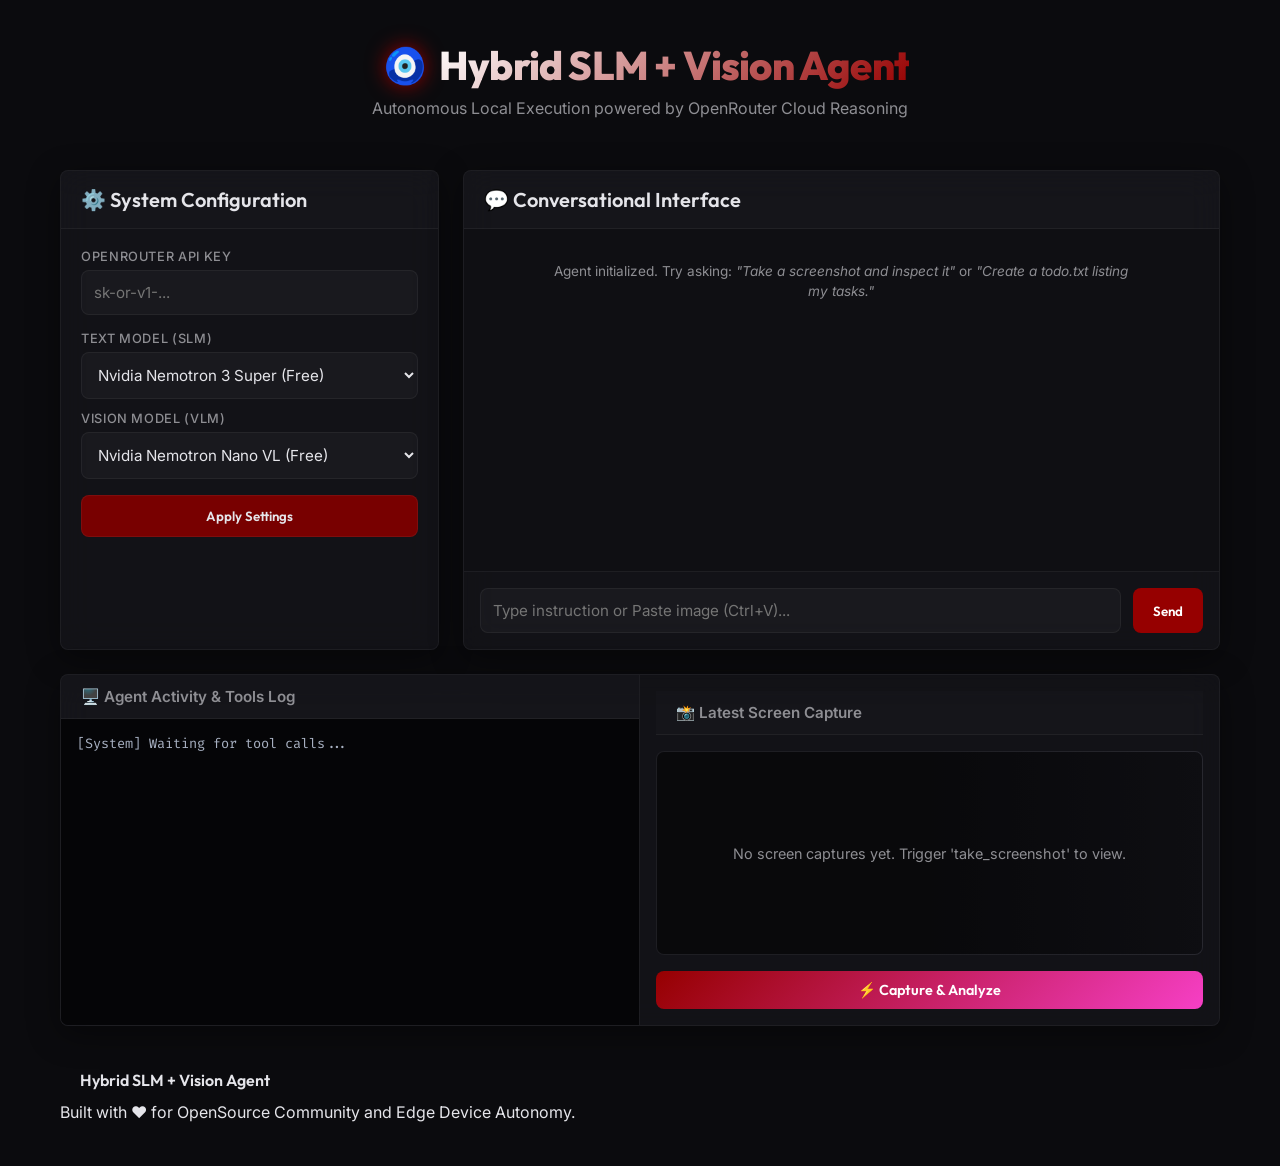
==== static/index.html @ b4f6aeb5 "Added FastAPI dashboard with visual clipboard pasting and tool execution" ====
<!DOCTYPE html>
<html lang="en">
<head>
    <meta charset="UTF-8">
    <meta name="viewport" content="width=device-width, initial-scale=1.0">
    <title>Hybrid Agent Dashboard</title>
    <!-- Fonts -->
    <link rel="preconnect" href="https://fonts.googleapis.com">
    <link rel="preconnect" href="https://fonts.gstatic.com" crossorigin>
    <link href="https://fonts.googleapis.com/css2?family=Inter:wght@300;400;500;600&family=Outfit:wght@400;600;700;800&family=Fira+Code:wght@400;500&display=swap" rel="stylesheet">
    <link rel="stylesheet" href="style.css">
</head>
<body>

    <!-- SVG Scroll Animated Line -->
    <div class="svg-line-container">
        <svg class="scroll-svg" viewBox="0 0 100 1200" preserveAspectRatio="none">
            <path id="scroll-path" d="M 50 0 C 15 250, 85 500, 50 750 C 15 1000, 85 1100, 50 1200" stroke="url(#scroll-grad)" stroke-width="4" fill="none" stroke-linecap="round"/>
            <defs>
                <linearGradient id="scroll-grad" x1="0" y1="0" x2="0" y2="1">
                    <stop offset="0%" stop-color="#0A84FF"/>
                    <stop offset="50%" stop-color="#30D158"/>
                    <stop offset="100%" stop-color="#0A84FF"/>
                </linearGradient>
            </defs>
        </svg>
    </div>

    <!-- Main Container -->
    <div class="app-layout">
        
        <!-- HEADER -->
        <header class="app-header animate-fade-in">
            <div class="header-logo">
                <div class="logo-glow"></div>
                <span class="logo-icon">🧿</span>
                <h1>Hybrid SLM + Vision Agent</h1>
            </div>
            <p class="subtitle">Autonomous Local Execution powered by OpenRouter Cloud Reasoning</p>
        </header>

        <main class="grid-container">

            <!-- SECTION 1: CONFIGURATION & STATUS -->
            <section class="card config-card animate-slide-up" style="--delay: 1;">
                <div class="card-header">
                    <h2>⚙️ System Configuration</h2>
                </div>
                <div class="card-body">
                    <div class="input-group">
                        <label for="api-key">OpenRouter API Key</label>
                        <input type="password" id="api-key" placeholder="sk-or-v1-...">
                    </div>
                    
                    <div class="input-row">
                        <div class="input-group">
                            <label for="text-model">Text Model (SLM)</label>
                            <select id="text-model">
                                <option value="nvidia/nemotron-3-super-120b-a12b:free">Nvidia Nemotron 3 Super (Free)</option>
                                <option value="meta-llama/llama-3.3-70b-instruct:free">Llama 3.3 70B (Free)</option>
                                <option value="meta-llama/llama-3.2-3b-instruct:free">Llama 3.2 3B (Free)</option>
                            </select>
                        </div>
                        <div class="input-group">
                            <label for="vision-model">Vision Model (VLM)</label>
                            <select id="vision-model">
                                <option value="nvidia/nemotron-nano-12b-v2-vl:free">Nvidia Nemotron Nano VL (Free)</option>
                                <option value="nvidia/nemotron-3-nano-omni-30b-a3b-reasoning:free">Nvidia Nemotron Omni (Free)</option>
                            </select>
                        </div>
                    </div>
                    <button id="save-config-btn" class="btn btn-secondary">Apply Settings</button>
                </div>
            </section>

            <!-- SECTION 2: THE CHAT CONTAINER -->
            <section class="card chat-card animate-slide-up" style="--delay: 2;">
                <div class="card-header">
                    <h2>💬 Conversational Interface</h2>
                </div>
                <div class="chat-messages" id="chat-box">
                    <div class="message system-msg">
                        Agent initialized. Try asking: <em>"Take a screenshot and inspect it"</em> or <em>"Create a todo.txt listing my tasks."</em>
                    </div>
                </div>
                <!-- Image attachment preview container -->
                <div class="image-preview-wrapper" id="preview-wrapper" style="display: none;">
                    <div class="preview-thumbnail">
                        <img id="preview-img" src="" alt="Pasted snippet">
                        <button id="clear-preview-btn" class="clear-btn">&times;</button>
                    </div>
                </div>
                <div class="chat-input-area">
                    <input type="text" id="chat-input" placeholder="Type instruction or Paste image (Ctrl+V)..." autocomplete="off">
                    <button id="send-btn" class="btn btn-primary">Send</button>
                </div>
            </section>

            <!-- SECTION 3: REAL-TIME CONSOLE & SCREENSHOT -->
            <section class="card dashboard-card animate-slide-up" style="--delay: 3;">
                <div class="dashboard-columns">
                    <!-- Tool Activity Log -->
                    <div class="console-column">
                        <div class="column-header">
                            <h3>🖥️ Agent Activity & Tools Log</h3>
                        </div>
                        <div class="console-output" id="console-box">
                            <div class="console-line system">[System] Waiting for tool calls...</div>
                        </div>
                    </div>

                    <!-- Visual Panel (Lazy loaded screenshot) -->
                    <div class="screen-column">
                        <div class="column-header">
                            <h3>📸 Latest Screen Capture</h3>
                        </div>
                        <div class="screenshot-container lazy-load-wrapper" id="screenshot-wrapper">
                            <!-- Image is lazy-loaded -->
                            <img data-src="/screenshot.png" alt="Desktop screenshot" id="screenshot-img" class="lazy-image">
                            <div class="image-overlay" id="image-overlay">
                                <span>No screen captures yet. Trigger 'take_screenshot' to view.</span>
                            </div>
                        </div>
                        <div class="quick-actions">
                            <button id="snap-btn" class="btn btn-action">⚡ Capture & Analyze</button>
                        </div>
                    </div>
                </div>
            </section>

        </main>

        <footer class="app-footer">
            <p class="btn">Hybrid SLM + Vision Agent</p>
            <p>Built with ❤️ for OpenSource Community and Edge Device Autonomy.</p>
        </footer>

    </div>

    <script src="app.js"></script>
</body>
</html>
---- static/style.css ----
/* ==========================================
   DESIGN SYSTEM STYLES (STITCHMCP DARK MODE)
   ========================================== */

:root {
    --bg-main: #0B0B0E;
    --bg-card: rgba(22, 22, 28, 0.7);
    --bg-card-border: rgba(255, 255, 255, 0.05);
    
    /* StitchMCP Color Tokens */
    --color-primary: #960000; /* Electric Blue */
    --color-primary-glow: rgba(10, 132, 255, 0.15);
    --color-secondary: #f63fc5; /* Active Green */
    --color-secondary-glow: rgba(48, 209, 88, 0.1);
    --color-error: #FF453A; /* Coral Red */
    
    --text-main: #E5E5EA;
    --text-muted: #8E8E93;
    
    /* Outfits / Inter Typography Scale */
    --font-headline: 'Outfit', sans-serif;
    --font-body: 'Inter', sans-serif;
    --font-mono: 'Fira Code', monospace;
    
    /* Roundness and Borders (ROUND_EIGHT) */
    --radius-eight: 8px;
    
    --transition-smooth: all 0.3s cubic-bezier(0.25, 0.8, 0.25, 1);
}

* {
    box-sizing: border-box;
    margin: 0;
    padding: 0;
}

body {
    background-color: var(--bg-main);
    color: var(--text-main);
    font-family: var(--font-body);
    min-height: 100vh;
    overflow-x: hidden;
    position: relative;
}

/* ==========================================
   SVG LINE INTERACTIVE ANIMATION
   ========================================== */

.svg-line-container {
    position: absolute;
    top: 0;
    left: 50%;
    transform: translateX(-50%);
    width: 100%;
    max-width: 1200px;
    height: 100%;
    pointer-events: none;
    z-index: 1;
}

.scroll-svg {
    width: 100%;
    height: 100%;
    opacity: 0.2;
}

/* ==========================================
   APP LAYOUT
   ========================================== */

.app-layout {
    position: relative;
    z-index: 2;
    max-width: 1200px;
    margin: 0 auto;
    padding: 40px 20px;
    display: flex;
    flex-direction: column;
    gap: 32px;
}

.app-header {
    text-align: center;
    position: relative;
    padding-bottom: 20px;
}

.header-logo {
    display: inline-flex;
    align-items: center;
    gap: 12px;
    font-family: var(--font-headline);
    position: relative;
}

.logo-icon {
    font-size: 2.2rem;
    filter: drop-shadow(0 0 10px var(--color-primary));
}

.header-logo h1 {
    font-size: 2.5rem;
    font-weight: 800;
    letter-spacing: -0.02em;
    background: linear-gradient(135deg, #FFF 0%, var(--color-primary) 100%);
    -webkit-background-clip: text;
    -webkit-text-fill-color: transparent;
}

.subtitle {
    margin-top: 8px;
    font-size: 1rem;
    color: var(--text-muted);
}

/* ==========================================
   GRID CARDS (GLASSMORPHISM)
   ========================================== */

.grid-container {
    display: grid;
    grid-template-columns: 1fr;
    gap: 24px;
}

@media(min-width: 900px) {
    .grid-container {
        grid-template-columns: 1fr 2fr;
    }
    .dashboard-card {
        grid-column: span 2;
    }
}

.card {
    background-color: var(--bg-card);
    backdrop-filter: blur(16px);
    border: 1px solid var(--bg-card-border);
    border-radius: var(--radius-eight);
    box-shadow: 0 8px 32px 0 rgba(0, 0, 0, 0.4);
    display: flex;
    flex-direction: column;
    overflow: hidden;
    transition: var(--transition-smooth);
}

.card:hover {
    border-color: rgba(10, 132, 255, 0.2);
    box-shadow: 0 12px 40px 0 rgba(10, 132, 255, 0.05);
}

.card-header {
    padding: 16px 20px;
    border-bottom: 1px solid var(--bg-card-border);
    background: rgba(255, 255, 255, 0.01);
}

.card-header h2 {
    font-family: var(--font-headline);
    font-size: 1.25rem;
    font-weight: 600;
    display: flex;
    align-items: center;
    gap: 8px;
}

.card-body {
    padding: 20px;
    display: flex;
    flex-direction: column;
    gap: 16px;
}

/* ==========================================
   INPUTS & FORM ELEMENTS
   ========================================== */

.input-group {
    display: flex;
    flex-direction: column;
    gap: 6px;
}

.input-row {
    display: flex;
    flex-direction: column;
    gap: 12px;
}

.input-row .input-group {
    flex: 1;
}

label {
    font-size: 0.8rem;
    font-weight: 500;
    color: var(--text-muted);
    text-transform: uppercase;
    letter-spacing: 0.05em;
}

input, select {
    background: rgba(255, 255, 255, 0.03);
    border: 1px solid var(--bg-card-border);
    border-radius: var(--radius-eight);
    color: var(--text-main);
    padding: 12px;
    font-family: var(--font-body);
    font-size: 0.95rem;
    transition: var(--transition-smooth);
}

input:focus, select:focus {
    outline: none;
    border-color: var(--color-primary);
    background: rgba(10, 132, 255, 0.03);
    box-shadow: 0 0 10px rgba(10, 132, 255, 0.1);
}

/* Buttons */
.btn {
    border: none;
    border-radius: var(--radius-eight);
    padding: 12px 20px;
    font-family: var(--font-headline);
    font-weight: 600;
    cursor: pointer;
    transition: var(--transition-smooth);
    display: inline-flex;
    align-items: center;
    justify-content: center;
}

.btn-primary {
    background-color: var(--color-primary);
    color: #FFF;
}

.btn-primary:hover {
    background-color: #ec300a;
    box-shadow: 0 0 15px rgba(10, 132, 255, 0.4);
}

.btn-secondary {
    background-color: rgb(120, 0, 0);
    color: var(--text-main);
    border: 1px solid var(--bg-card-border);
}

.btn-secondary:hover {
    background-color: red;
}

.btn-action {
    background: linear-gradient(135deg, var(--color-primary) 0%, var(--color-secondary) 100%);
    color: #FFF;
    font-size: 0.9rem;
    padding: 10px 16px;
    width: 100%;
}

.btn-action:hover {
    filter: brightness(1.1);
    box-shadow: 0 0 15px rgba(48, 209, 88, 0.3);
}

/* ==========================================
   CHAT MESSAGES STYLE
   ========================================== */

.chat-card {
    height: 480px;
}

.chat-messages {
    flex: 1;
    padding: 20px;
    overflow-y: auto;
    display: flex;
    flex-direction: column;
    gap: 16px;
    background: rgba(0, 0, 0, 0.15);
}

.message {
    padding: 12px 16px;
    border-radius: var(--radius-eight);
    max-width: 85%;
    line-height: 1.5;
    font-size: 0.95rem;
    animation: bubble-pop 0.3s cubic-bezier(0.25, 0.8, 0.25, 1) forwards;
}

.user-msg {
    align-self: flex-end;
    background-color: var(--color-primary-glow);
    border: 1px solid rgba(10, 132, 255, 0.2);
    color: var(--text-main);
}

.agent-msg {
    align-self: flex-start;
    background-color: rgba(255, 255, 255, 0.03);
    border: 1px solid var(--bg-card-border);
    color: var(--text-main);
}

.system-msg {
    align-self: center;
    background-color: transparent;
    color: var(--text-muted);
    font-size: 0.85rem;
    text-align: center;
}

.chat-input-area {
    padding: 16px;
    border-top: 1px solid var(--bg-card-border);
    display: flex;
    gap: 12px;
}

.chat-input-area input {
    flex: 1;
}

/* ==========================================
   REAL-TIME LOGS & SCREENSHOT COLUMNS
   ========================================== */

.dashboard-columns {
    display: grid;
    grid-template-columns: 1fr;
    min-height: 350px;
}

@media(min-width: 800px) {
    .dashboard-columns {
        grid-template-columns: 1fr 1fr;
    }
}

.console-column {
    border-right: 1px solid var(--bg-card-border);
    display: flex;
    flex-direction: column;
    height: 100%;
}

.column-header {
    padding: 12px 20px;
    background: rgba(255, 255, 255, 0.01);
    border-bottom: 1px solid var(--bg-card-border);
}

.column-header h3 {
    font-size: 0.95rem;
    font-weight: 600;
    color: var(--text-muted);
}

.console-output {
    flex: 1;
    background-color: #050507;
    font-family: var(--font-mono);
    padding: 16px;
    font-size: 0.85rem;
    overflow-y: auto;
    display: flex;
    flex-direction: column;
    gap: 8px;
    color: #A9B2C3;
    max-height: 320px;
}

.console-line.tool {
    color: var(--color-primary);
}

.console-line.success {
    color: var(--color-secondary);
}

.console-line.error {
    color: var(--color-error);
}

.screen-column {
    display: flex;
    flex-direction: column;
    padding: 16px;
    gap: 16px;
}

/* ==========================================
   LAZY LOADING SCREEN FRAME WITH PULSING EFFECT
   ========================================== */

.screenshot-container {
    flex: 1;
    position: relative;
    border: 1px solid var(--bg-card-border);
    border-radius: var(--radius-eight);
    overflow: hidden;
    background-color: #121217;
    min-height: 200px;
    display: flex;
    align-items: center;
    justify-content: center;
}

.lazy-load-wrapper.loading {
    background: linear-gradient(90deg, #121217 25%, #1C1C24 50%, #121217 75%);
    background-size: 200% 100%;
    animation: pulsing-load 1.5s infinite;
}

.lazy-image {
    width: 100%;
    height: 100%;
    object-fit: contain;
    opacity: 0;
    transition: opacity 0.5s ease-in-out;
}

.lazy-image.loaded {
    opacity: 1;
}

.image-overlay {
    position: absolute;
    top: 0;
    left: 0;
    width: 100%;
    height: 100%;
    display: flex;
    align-items: center;
    justify-content: center;
    background: rgba(0,0,0,0.5);
    padding: 20px;
    text-align: center;
    font-size: 0.9rem;
    color: var(--text-muted);
}

.screenshot-container.has-image .image-overlay {
    display: none;
}

/* ==========================================
   ANIMATIONS & KEYFRAMES
   ========================================== */

@keyframes bubble-pop {
    from {
        opacity: 0;
        transform: scale(0.95) translateY(10px);
    }
    to {
        opacity: 1;
        transform: scale(1) translateY(0);
    }
}

@keyframes pulsing-load {
    0% { background-position: 200% 0; }
    100% { background-position: -200% 0; }
}

.animate-fade-in {
    opacity: 0;
    animation: fade-in 0.8s ease-out forwards;
}

.animate-slide-up {
    opacity: 0;
    transform: translateY(20px);
    animation: slide-up 0.6s cubic-bezier(0.25, 1, 0.5, 1) forwards;
    animation-delay: calc(var(--delay) * 0.15s);
}

@keyframes fade-in {
    to { opacity: 1; }
}

@keyframes slide-up {
    to {
        opacity: 1;
        transform: translateY(0);
    }
}

/* Image Preview Thumbnail Styling */
.image-preview-wrapper {
    padding: 10px 16px 0 16px;
    background: rgba(0, 0, 0, 0.1);
    display: flex;
}

.preview-thumbnail {
    position: relative;
    width: 150px;
    height: 150px;
    border-radius: var(--radius-eight);
    border: 1px solid var(--color-primary);
    overflow: hidden;
    box-shadow: 0 0 10px rgba(10, 132, 255, 0.2);
}

.preview-thumbnail img {
    width: 100%;
    height: 100%;
    object-fit: cover;
}

.clear-btn {
    position: absolute;
    top: 2px;
    right: 2px;
    background: rgba(0, 0, 0, 0.7);
    color: #FFF;
    border: none;
    border-radius: 50%;
    width: 16px;
    height: 16px;
    font-size: 10px;
    display: flex;
    align-items: center;
    justify-content: center;
    cursor: pointer;
    font-weight: bold;
    transition: var(--transition-smooth);
}

.clear-btn:hover {
    background: var(--color-error);
}
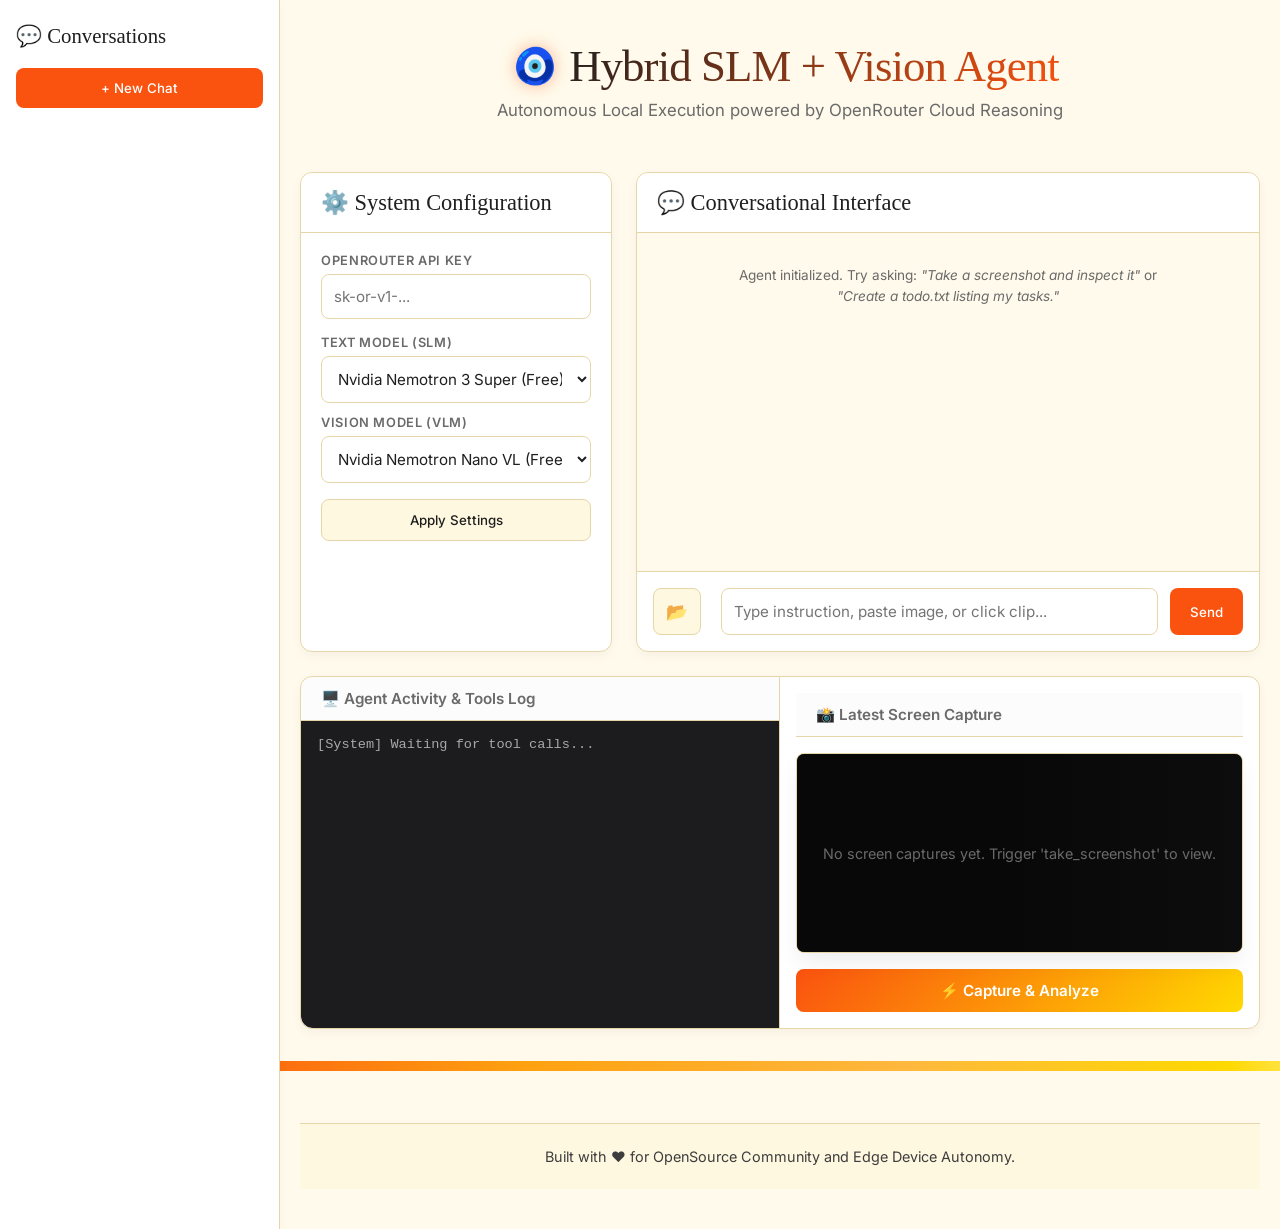
==== commit aa28c47e: "Add Converstional Chat History and Pydantic endpoint validations" ====
--- a/static/index.html
+++ b/static/index.html
@@ -15,19 +15,31 @@
     <!-- SVG Scroll Animated Line -->
     <div class="svg-line-container">
         <svg class="scroll-svg" viewBox="0 0 100 1200" preserveAspectRatio="none">
-            <path id="scroll-path" d="M 50 0 C 15 250, 85 500, 50 750 C 15 1000, 85 1100, 50 1200" stroke="url(#scroll-grad)" stroke-width="4" fill="none" stroke-linecap="round"/>
+            <path id="scroll-path" d="M 50 0 C 5 150, 95 300, 10 450 C 95 600, 5 750, 90 900 C 5 1050, 95 1150, 50 1200" stroke="url(#scroll-grad)" stroke-width="3" fill="none" stroke-linecap="round"/>
             <defs>
                 <linearGradient id="scroll-grad" x1="0" y1="0" x2="0" y2="1">
-                    <stop offset="0%" stop-color="#0A84FF"/>
-                    <stop offset="50%" stop-color="#30D158"/>
-                    <stop offset="100%" stop-color="#0A84FF"/>
+                    <stop offset="0%" stop-color="#fa520f"/>
+                    <stop offset="50%" stop-color="#ffa110"/>
+                    <stop offset="100%" stop-color="#ffd900"/>
                 </linearGradient>
             </defs>
         </svg>
     </div>
 
-    <!-- Main Container -->
-    <div class="app-layout">
+    <div class="app-container">
+        
+        <!-- SIDEBAR -->
+        <aside class="sidebar">
+            <div class="sidebar-title">
+                <span>💬 Conversations</span>
+            </div>
+            <button id="new-chat-btn" class="btn btn-new-chat">+ New Chat</button>
+            <div class="sidebar-list" id="sidebar-list">
+                <!-- Loaded dynamically -->
+            </div>
+        </aside>
+
+        <div class="app-layout">
         
         <!-- HEADER -->
         <header class="app-header animate-fade-in">
@@ -91,10 +103,13 @@
                     </div>
                 </div>
                 <div class="chat-input-area">
-                    <input type="text" id="chat-input" placeholder="Type instruction or Paste image (Ctrl+V)..." autocomplete="off">
+                    <input type="file" id="file-input" accept="image/*" style="display: none;">
+                    <button id="upload-btn" class="btn btn-secondary" style="padding: 12px; margin-right: 8px; font-size: 1.1rem;" title="Upload Image File">📂</button>
+                    <input type="text" id="chat-input" placeholder="Type instruction, paste image, or click clip..." autocomplete="off">
                     <button id="send-btn" class="btn btn-primary">Send</button>
                 </div>
             </section>
+
 
             <!-- SECTION 3: REAL-TIME CONSOLE & SCREENSHOT -->
             <section class="card dashboard-card animate-slide-up" style="--delay: 3;">
@@ -130,10 +145,14 @@
 
         </main>
 
+        <!-- Horizontal Sunset Stripe Brand Element -->
+        <div class="sunset-stripe-band"></div>
+
         <footer class="app-footer">
-            <p class="btn">Hybrid SLM + Vision Agent</p>
             <p>Built with ❤️ for OpenSource Community and Edge Device Autonomy.</p>
         </footer>
+
+        </div>
 
     </div>
 
--- a/static/style.css
+++ b/static/style.css
@@ -1,31 +1,33 @@
 /* ==========================================
-   DESIGN SYSTEM STYLES (STITCHMCP DARK MODE)
+   DESIGN SYSTEM STYLES (MISTRAL AI BRAND THEME)
    ========================================== */
 
 :root {
-    --bg-main: #0B0B0E;
-    --bg-card: rgba(22, 22, 28, 0.7);
-    --bg-card-border: rgba(255, 255, 255, 0.05);
+    --bg-main: #fffaeb; /* Mistral Cream Light */
+    --bg-card: #ffffff; /* Canvas White */
+    --bg-card-border: #e6d5a8; /* Beige Deep Border */
     
-    /* StitchMCP Color Tokens */
-    --color-primary: #960000; /* Electric Blue */
-    --color-primary-glow: rgba(10, 132, 255, 0.15);
-    --color-secondary: #f63fc5; /* Active Green */
-    --color-secondary-glow: rgba(48, 209, 88, 0.1);
+    /* Mistral AI Brand Color Tokens */
+    --color-primary: #fa520f; /* Mistral Orange */
+    --color-primary-glow: rgba(250, 82, 15, 0.1);
+    --color-secondary: #ffd900; /* Saturated Yellow */
+    --color-secondary-glow: rgba(255, 217, 0, 0.1);
     --color-error: #FF453A; /* Coral Red */
     
-    --text-main: #E5E5EA;
-    --text-muted: #8E8E93;
+    --text-main: #1f1f1f; /* Ink Black */
+    --text-muted: #6a6a6a; /* Steel Grey */
+    --text-tint: #3d3d3d; /* Ink Tint */
     
-    /* Outfits / Inter Typography Scale */
-    --font-headline: 'Outfit', sans-serif;
+    /* Typography Pairing (Editorial Old Display / Inter UI) */
+    --font-headline: 'PP Editorial Old', Georgia, 'Times New Roman', serif;
     --font-body: 'Inter', sans-serif;
-    --font-mono: 'Fira Code', monospace;
+    --font-mono: 'JetBrains Mono', monospace;
     
-    /* Roundness and Borders (ROUND_EIGHT) */
-    --radius-eight: 8px;
+    /* Geometric Sized Radius */
+    --radius-card: 12px;
+    --radius-element: 8px;
     
-    --transition-smooth: all 0.3s cubic-bezier(0.25, 0.8, 0.25, 1);
+    --transition-smooth: all 0.25s ease-in-out;
 }
 
 * {
@@ -50,26 +52,120 @@
 .svg-line-container {
     position: absolute;
     top: 0;
-    left: 50%;
-    transform: translateX(-50%);
+    left: 0;
     width: 100%;
-    max-width: 1200px;
     height: 100%;
     pointer-events: none;
     z-index: 1;
+    overflow: hidden;
 }
 
 .scroll-svg {
     width: 100%;
     height: 100%;
-    opacity: 0.2;
+    opacity: 0.25;
 }
 
 /* ==========================================
    APP LAYOUT
    ========================================== */
 
+.app-container {
+    display: flex;
+    min-height: 100vh;
+    position: relative;
+    background-color: var(--bg-main);
+}
+
+.sidebar {
+    width: 280px;
+    background-color: #ffffff;
+    border-right: 1px solid var(--bg-card-border);
+    display: flex;
+    flex-direction: column;
+    padding: 24px 16px;
+    z-index: 10;
+    flex-shrink: 0;
+    box-shadow: rgba(0, 0, 0, 0.02) 2px 0px 10px;
+}
+
+.sidebar-title {
+    font-family: var(--font-headline);
+    font-size: 1.3rem;
+    font-weight: 500;
+    margin-bottom: 20px;
+    color: var(--text-main);
+    display: flex;
+    align-items: center;
+    gap: 8px;
+}
+
+.btn-new-chat {
+    background-color: var(--color-primary);
+    color: #ffffff;
+    border: none;
+    border-radius: var(--radius-element);
+    padding: 12px;
+    font-family: var(--font-body);
+    font-weight: 500;
+    cursor: pointer;
+    margin-bottom: 24px;
+    transition: var(--transition-smooth);
+    text-align: center;
+}
+
+.btn-new-chat:hover {
+    background-color: #cc3a05;
+    box-shadow: 0 4px 12px rgba(250, 82, 15, 0.2);
+}
+
+.sidebar-list {
+    flex: 1;
+    overflow-y: auto;
+    display: flex;
+    flex-direction: column;
+    gap: 8px;
+}
+
+.sidebar-item {
+    padding: 10px 14px;
+    border-radius: var(--radius-element);
+    cursor: pointer;
+    font-size: 0.9rem;
+    transition: var(--transition-smooth);
+    white-space: nowrap;
+    overflow: hidden;
+    text-overflow: ellipsis;
+    color: var(--text-tint);
+    border: 1px solid transparent;
+}
+
+.sidebar-item:hover {
+    background-color: #fff8e0;
+    border-color: var(--bg-card-border);
+}
+
+.sidebar-item.active {
+    background-color: #fff0c2;
+    border-color: var(--color-primary);
+    font-weight: 600;
+    color: var(--text-main);
+}
+
+@media (max-width: 768px) {
+    .app-container {
+        flex-direction: column;
+    }
+    .sidebar {
+        width: 100%;
+        border-right: none;
+        border-bottom: 1px solid var(--bg-card-border);
+        padding: 16px;
+    }
+}
+
 .app-layout {
+    flex: 1;
     position: relative;
     z-index: 2;
     max-width: 1200px;
@@ -78,7 +174,9 @@
     display: flex;
     flex-direction: column;
     gap: 32px;
-}
+    width: 100%;
+}
+
 
 .app-header {
     text-align: center;
@@ -96,21 +194,21 @@
 
 .logo-icon {
     font-size: 2.2rem;
-    filter: drop-shadow(0 0 10px var(--color-primary));
+    filter: drop-shadow(0 0 8px rgba(250, 82, 15, 0.4));
 }
 
 .header-logo h1 {
-    font-size: 2.5rem;
-    font-weight: 800;
+    font-size: 2.8rem;
+    font-weight: 400;
     letter-spacing: -0.02em;
-    background: linear-gradient(135deg, #FFF 0%, var(--color-primary) 100%);
+    background: linear-gradient(135deg, var(--text-main) 0%, var(--color-primary) 100%);
     -webkit-background-clip: text;
     -webkit-text-fill-color: transparent;
 }
 
 .subtitle {
     margin-top: 8px;
-    font-size: 1rem;
+    font-size: 1.05rem;
     color: var(--text-muted);
 }
 
@@ -135,10 +233,9 @@
 
 .card {
     background-color: var(--bg-card);
-    backdrop-filter: blur(16px);
     border: 1px solid var(--bg-card-border);
-    border-radius: var(--radius-eight);
-    box-shadow: 0 8px 32px 0 rgba(0, 0, 0, 0.4);
+    border-radius: var(--radius-card);
+    box-shadow: rgba(0, 0, 0, 0.04) 0px 4px 12px 0px;
     display: flex;
     flex-direction: column;
     overflow: hidden;
@@ -146,20 +243,20 @@
 }
 
 .card:hover {
-    border-color: rgba(10, 132, 255, 0.2);
-    box-shadow: 0 12px 40px 0 rgba(10, 132, 255, 0.05);
+    border-color: rgba(250, 82, 15, 0.3);
+    box-shadow: rgba(250, 82, 15, 0.05) 0px 8px 24px 0px;
 }
 
 .card-header {
     padding: 16px 20px;
     border-bottom: 1px solid var(--bg-card-border);
-    background: rgba(255, 255, 255, 0.01);
+    background: rgba(255, 255, 255, 0.5);
 }
 
 .card-header h2 {
     font-family: var(--font-headline);
-    font-size: 1.25rem;
-    font-weight: 600;
+    font-size: 1.4rem;
+    font-weight: 500;
     display: flex;
     align-items: center;
     gap: 8px;
@@ -194,16 +291,16 @@
 
 label {
     font-size: 0.8rem;
-    font-weight: 500;
+    font-weight: 600;
     color: var(--text-muted);
     text-transform: uppercase;
     letter-spacing: 0.05em;
 }
 
 input, select {
-    background: rgba(255, 255, 255, 0.03);
+    background: var(--bg-card);
     border: 1px solid var(--bg-card-border);
-    border-radius: var(--radius-eight);
+    border-radius: var(--radius-element);
     color: var(--text-main);
     padding: 12px;
     font-family: var(--font-body);
@@ -214,17 +311,17 @@
 input:focus, select:focus {
     outline: none;
     border-color: var(--color-primary);
-    background: rgba(10, 132, 255, 0.03);
-    box-shadow: 0 0 10px rgba(10, 132, 255, 0.1);
+    background: #ffffff;
+    box-shadow: 0 0 0 2px var(--color-primary-glow);
 }
 
 /* Buttons */
 .btn {
     border: none;
-    border-radius: var(--radius-eight);
+    border-radius: var(--radius-element);
     padding: 12px 20px;
-    font-family: var(--font-headline);
-    font-weight: 600;
+    font-family: var(--font-body);
+    font-weight: 500;
     cursor: pointer;
     transition: var(--transition-smooth);
     display: inline-flex;
@@ -234,35 +331,36 @@
 
 .btn-primary {
     background-color: var(--color-primary);
-    color: #FFF;
+    color: #ffffff;
 }
 
 .btn-primary:hover {
-    background-color: #ec300a;
-    box-shadow: 0 0 15px rgba(10, 132, 255, 0.4);
+    background-color: #cc3a05; /* Deep Orange */
+    box-shadow: 0 4px 12px rgba(250, 82, 15, 0.25);
 }
 
 .btn-secondary {
-    background-color: rgb(120, 0, 0);
+    background-color: #fff8e0; /* Cream background */
     color: var(--text-main);
     border: 1px solid var(--bg-card-border);
 }
 
 .btn-secondary:hover {
-    background-color: red;
+    background-color: #fff0c2; /* Cream Deeper */
 }
 
 .btn-action {
     background: linear-gradient(135deg, var(--color-primary) 0%, var(--color-secondary) 100%);
-    color: #FFF;
-    font-size: 0.9rem;
-    padding: 10px 16px;
+    color: #ffffff;
+    font-size: 0.95rem;
+    font-weight: 600;
+    padding: 12px 16px;
     width: 100%;
 }
 
 .btn-action:hover {
-    filter: brightness(1.1);
-    box-shadow: 0 0 15px rgba(48, 209, 88, 0.3);
+    filter: brightness(1.05);
+    box-shadow: 0 4px 12px rgba(250, 82, 15, 0.2);
 }
 
 /* ==========================================
@@ -280,29 +378,29 @@
     display: flex;
     flex-direction: column;
     gap: 16px;
-    background: rgba(0, 0, 0, 0.15);
+    background: #fffaeb;
 }
 
 .message {
     padding: 12px 16px;
-    border-radius: var(--radius-eight);
+    border-radius: var(--radius-element);
     max-width: 85%;
-    line-height: 1.5;
+    line-height: 1.55;
     font-size: 0.95rem;
-    animation: bubble-pop 0.3s cubic-bezier(0.25, 0.8, 0.25, 1) forwards;
+    animation: bubble-pop 0.25s cubic-bezier(0.25, 0.8, 0.25, 1) forwards;
 }
 
 .user-msg {
     align-self: flex-end;
-    background-color: var(--color-primary-glow);
-    border: 1px solid rgba(10, 132, 255, 0.2);
+    background-color: #fff8e0; /* Cream surface */
+    border: 1px solid var(--bg-card-border);
     color: var(--text-main);
 }
 
 .agent-msg {
     align-self: flex-start;
-    background-color: rgba(255, 255, 255, 0.03);
-    border: 1px solid var(--bg-card-border);
+    background-color: #ffffff;
+    border: 1px solid rgba(0, 0, 0, 0.08);
     color: var(--text-main);
 }
 
@@ -350,7 +448,7 @@
 
 .column-header {
     padding: 12px 20px;
-    background: rgba(255, 255, 255, 0.01);
+    background: rgba(0, 0, 0, 0.01);
     border-bottom: 1px solid var(--bg-card-border);
 }
 
@@ -362,7 +460,7 @@
 
 .console-output {
     flex: 1;
-    background-color: #050507;
+    background-color: #1c1c1e; /* Dark Surface Code */
     font-family: var(--font-mono);
     padding: 16px;
     font-size: 0.85rem;
@@ -370,8 +468,9 @@
     display: flex;
     flex-direction: column;
     gap: 8px;
-    color: #A9B2C3;
+    color: #a8a8a8; /* On Dark Muted */
     max-height: 320px;
+    border-bottom-left-radius: var(--radius-card);
 }
 
 .console-line.tool {
@@ -401,17 +500,18 @@
     flex: 1;
     position: relative;
     border: 1px solid var(--bg-card-border);
-    border-radius: var(--radius-eight);
+    border-radius: var(--radius-element);
     overflow: hidden;
-    background-color: #121217;
+    background-color: #1c1c1e; /* Dark Mockup Frame */
     min-height: 200px;
     display: flex;
     align-items: center;
     justify-content: center;
+    box-shadow: rgba(0, 0, 0, 0.08) 0px 12px 24px -4px;
 }
 
 .lazy-load-wrapper.loading {
-    background: linear-gradient(90deg, #121217 25%, #1C1C24 50%, #121217 75%);
+    background: linear-gradient(90deg, #1c1c1e 25%, #2c2c2c 50%, #1c1c1e 75%);
     background-size: 200% 100%;
     animation: pulsing-load 1.5s infinite;
 }
@@ -437,7 +537,7 @@
     display: flex;
     align-items: center;
     justify-content: center;
-    background: rgba(0,0,0,0.5);
+    background: rgba(0, 0, 0, 0.7);
     padding: 20px;
     text-align: center;
     font-size: 0.9rem;
@@ -449,13 +549,42 @@
 }
 
 /* ==========================================
+   SIGNATURE GRADIENT BAND
+   ========================================== */
+
+.sunset-stripe-band {
+    background: linear-gradient(90deg, var(--color-primary) 0%, #ffa110 30%, #ffb83e 60%, var(--color-secondary) 85%, #fff8e0 100%);
+    height: 10px;
+    width: 100vw;
+    position: relative;
+    left: 50%;
+    right: 50%;
+    margin-left: -50vw;
+    margin-right: -50vw;
+    z-index: 10;
+}
+
+.app-footer {
+    text-align: center;
+    padding: 24px 20px;
+    background: #fff8e0; /* Warm Cream Footer */
+    border-top: 1px solid var(--bg-card-border);
+    margin-top: 20px;
+}
+
+.app-footer p {
+    font-size: 0.9rem;
+    color: var(--text-tint);
+}
+
+/* ==========================================
    ANIMATIONS & KEYFRAMES
    ========================================== */
 
 @keyframes bubble-pop {
     from {
         opacity: 0;
-        transform: scale(0.95) translateY(10px);
+        transform: scale(0.97) translateY(8px);
     }
     to {
         opacity: 1;
@@ -494,18 +623,18 @@
 /* Image Preview Thumbnail Styling */
 .image-preview-wrapper {
     padding: 10px 16px 0 16px;
-    background: rgba(0, 0, 0, 0.1);
+    background: rgba(0, 0, 0, 0.02);
     display: flex;
 }
 
 .preview-thumbnail {
     position: relative;
-    width: 150px;
-    height: 150px;
-    border-radius: var(--radius-eight);
+    width: 120px;
+    height: 120px;
+    border-radius: var(--radius-element);
     border: 1px solid var(--color-primary);
     overflow: hidden;
-    box-shadow: 0 0 10px rgba(10, 132, 255, 0.2);
+    box-shadow: 0 0 10px rgba(250, 82, 15, 0.15);
 }
 
 .preview-thumbnail img {
@@ -522,9 +651,9 @@
     color: #FFF;
     border: none;
     border-radius: 50%;
-    width: 16px;
-    height: 16px;
-    font-size: 10px;
+    width: 18px;
+    height: 18px;
+    font-size: 12px;
     display: flex;
     align-items: center;
     justify-content: center;
